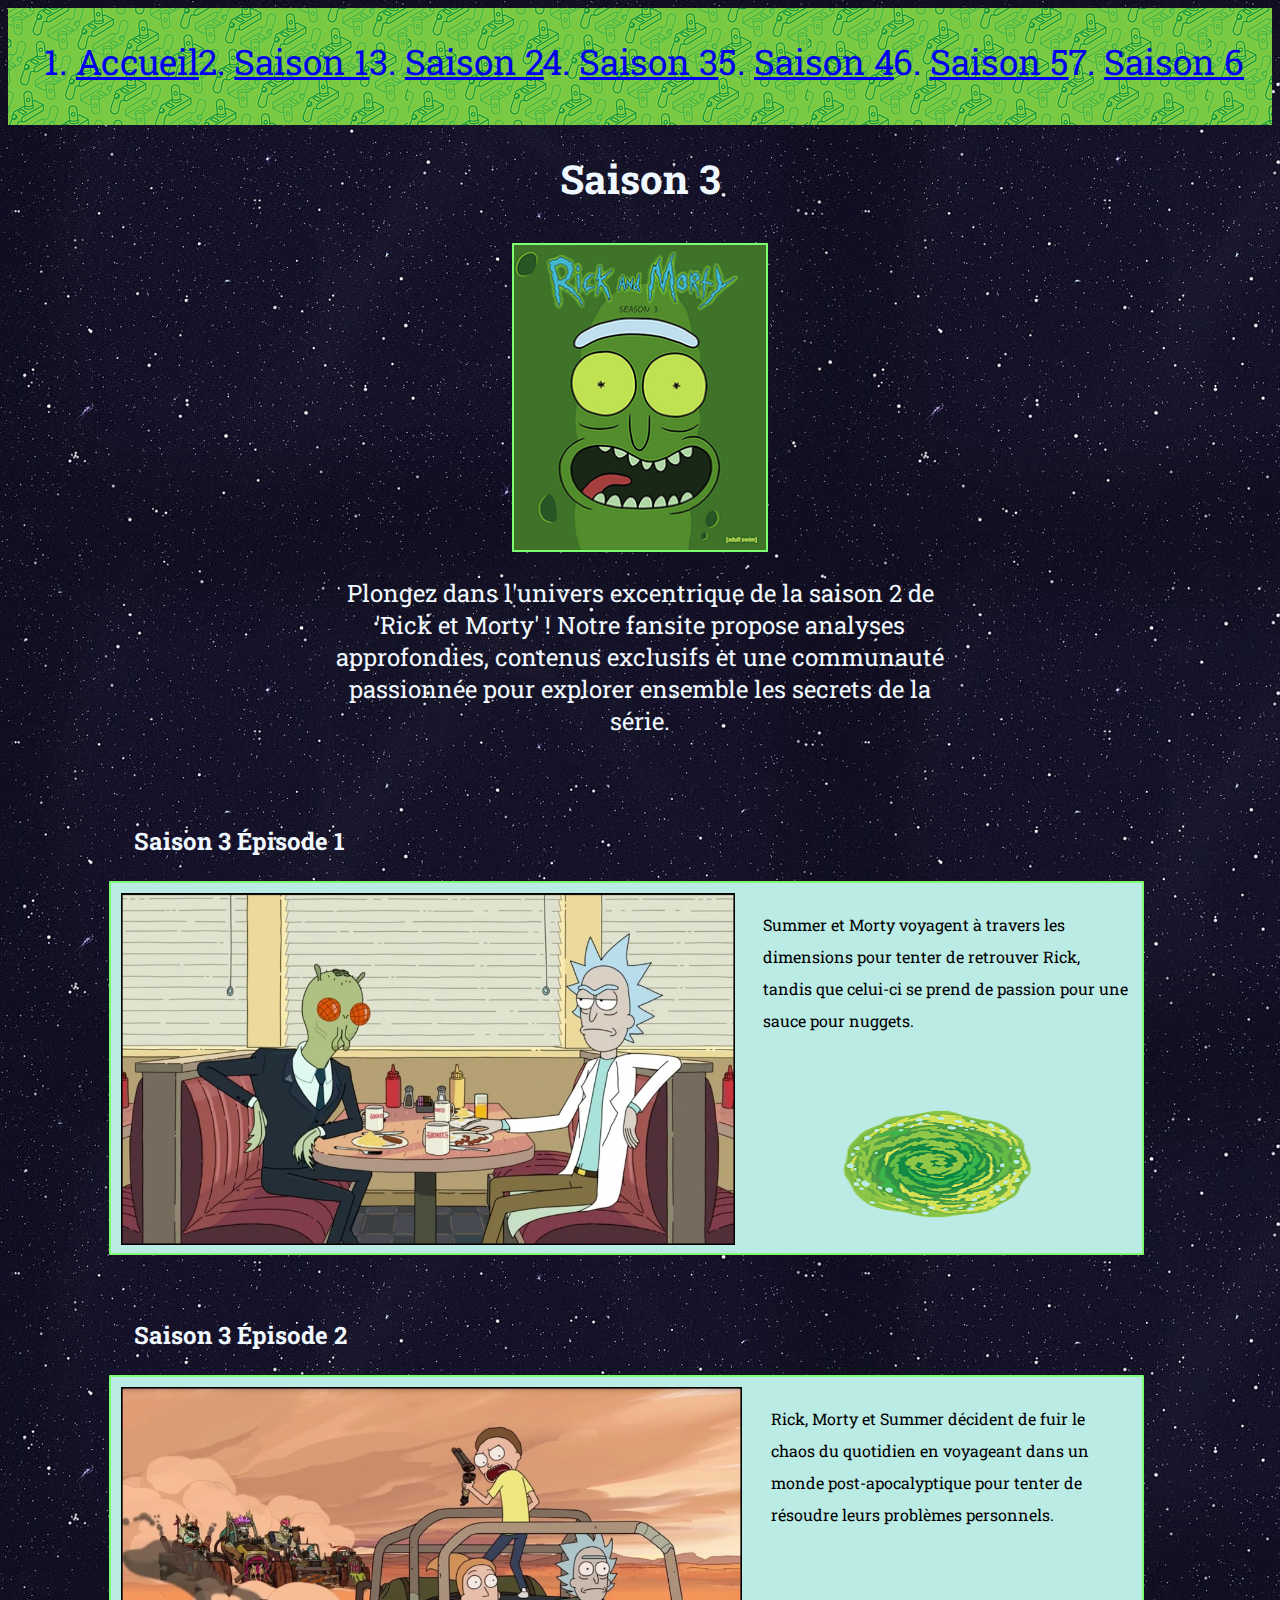
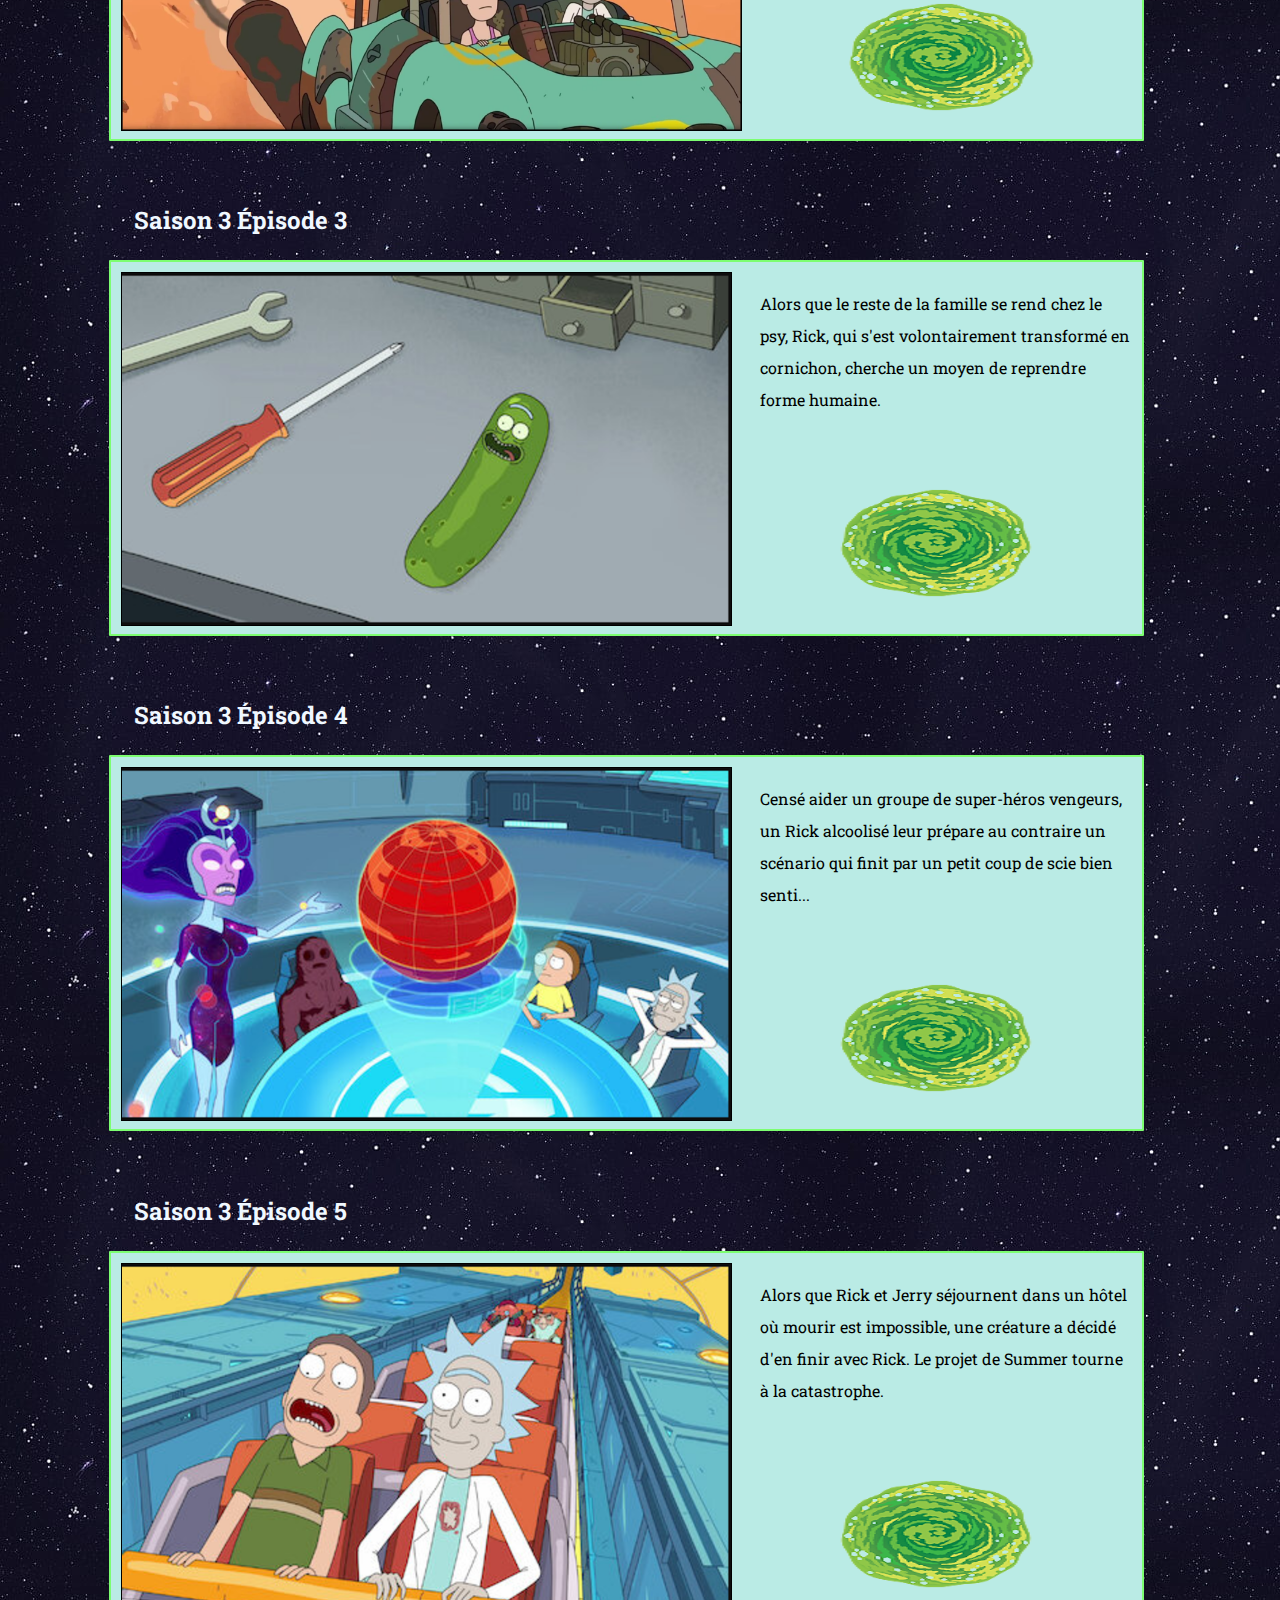
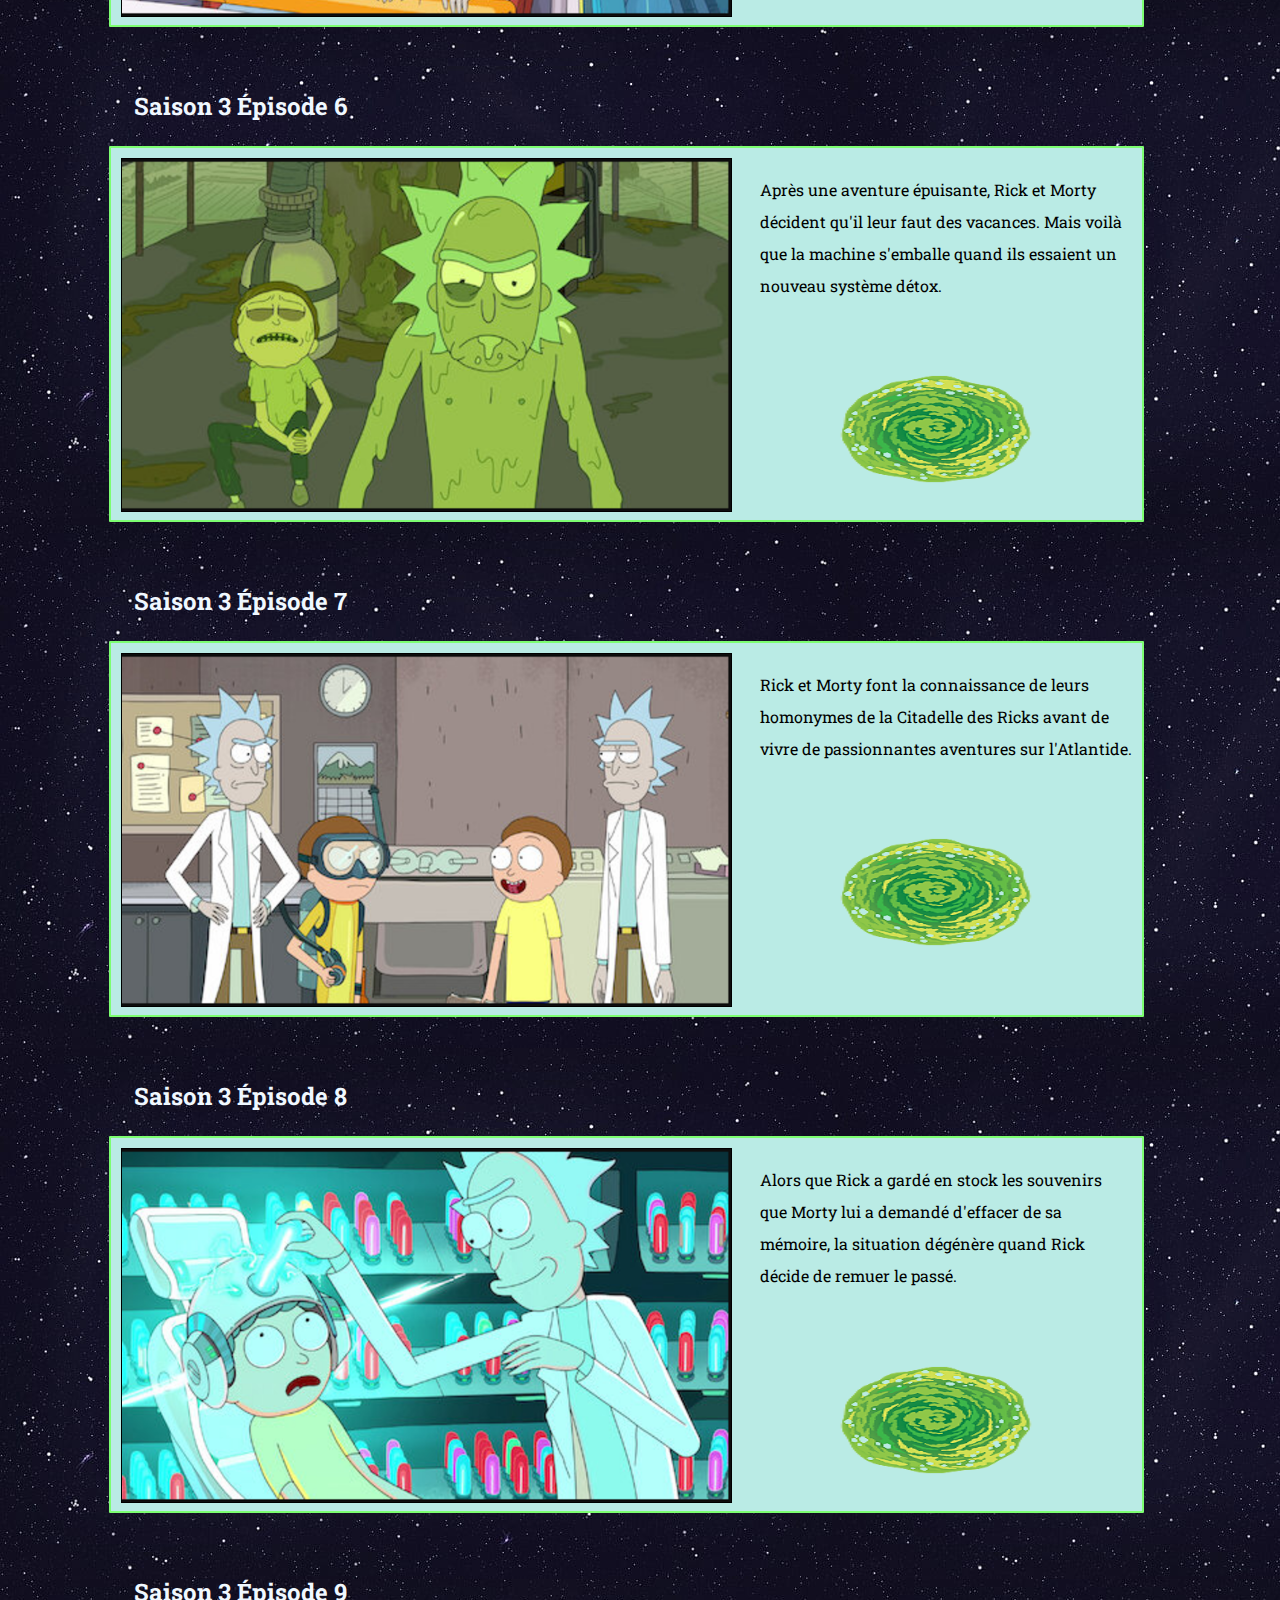
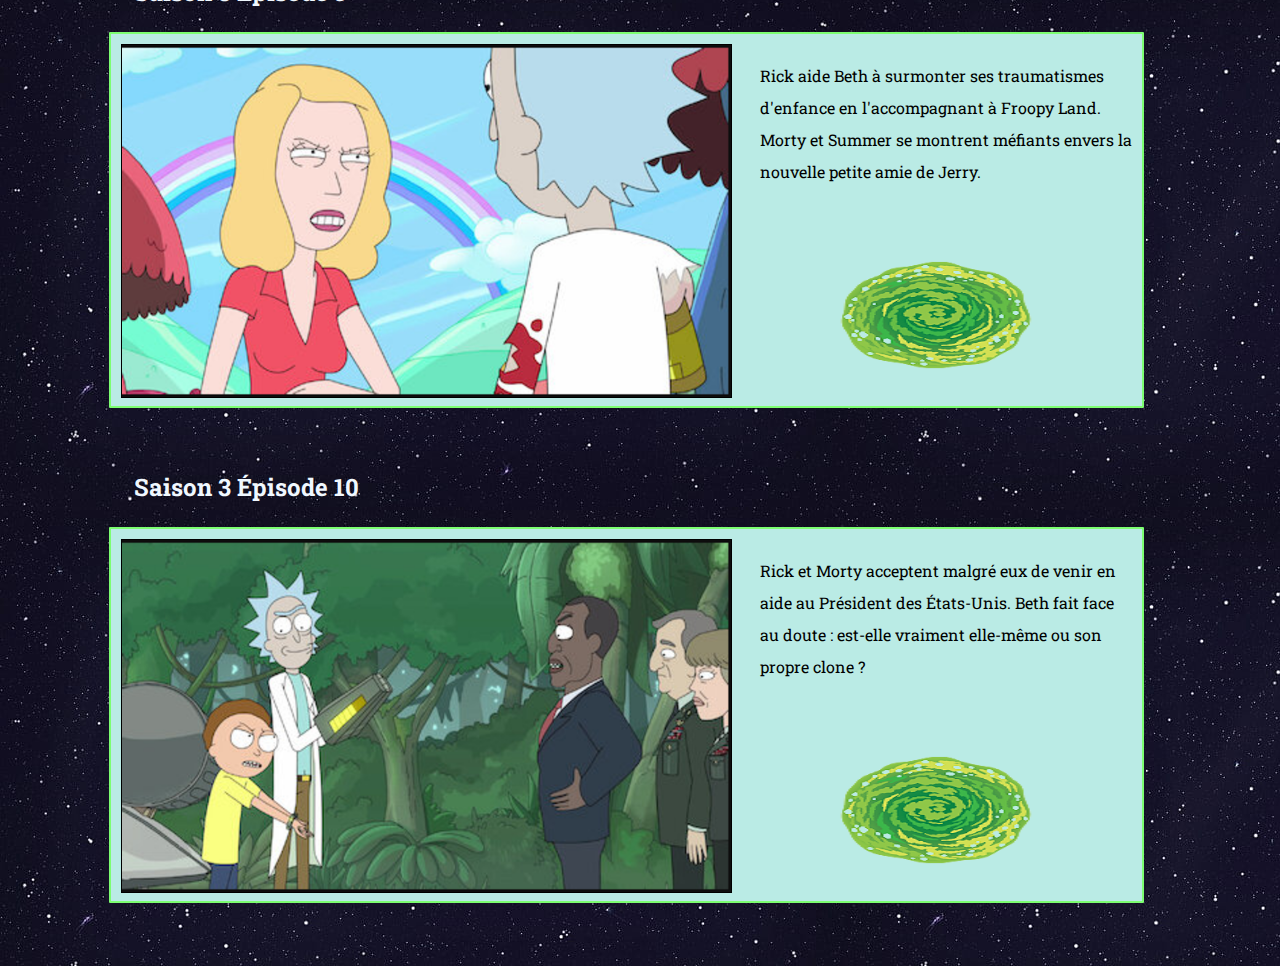
==== saison3.html @ 154de650 "Projet-presque-achevé" ====
<!DOCTYPE html>
<html lang="fr">

<head>
    <meta charset="UTF-8">
    <meta name="viewport" content="width=device-width, initial-scale=1.0">
    <link rel="stylesheet" href="fansite.css">
    <title>Saison 3</title>
</head>

<body>

    <header>
        <!-- Barre de Navigation -->
        <section class="header-form">
            <nav>
                <ul>
                    <a href="index.html">
                        <li>Accueil</li>
                    </a>
                    <a href="saison1.html">
                        <li>Saison 1</li>
                    </a>
                    <a href="saison2.html">
                        <li>Saison 2</li>
                    </a>
                    <a href="saison3.html">
                        <li>Saison 3</li>
                    </a>
                    <a href="saison4.html">
                        <li>Saison 4</li>
                    </a>
                    <a href="saison5.html">
                        <li>Saison 5</li>
                    </a>
                    <a href="saison6.html">
                        <li>Saison 6</li>
                    </a>
                </ul>
            </nav>
        </section>
    </header>

    <main>
        <section class="Describpage">
            <h1>Saison 3</h1>
            <div class="saison1-titre">
                <img class="saison1-titre-image" src="Images/saison3.png" alt="logo-titre">
            </div>
            <div class="description">
                <p id="description">Plongez dans l'univers excentrique de la saison 2 de 'Rick et Morty' ! Notre fansite
                    propose analyses approfondies, contenus exclusifs et une communauté passionnée pour explorer
                    ensemble les secrets de la série.</p>
            </div>
        </section>

        <section class="saison-episode">
            <h3>Saison 3 Épisode 1</h3>
            <div class="bloc-episode">
                <a href="saison1.html"><img class="image-episode" src="Images/s3-e1.png"
                        alt="image-saison1-episode-1"></a>
                <p class="psaison1">Summer et Morty voyagent à travers les dimensions pour tenter de retrouver Rick,
                    tandis que celui-ci se prend de passion pour une sauce pour nuggets.<img class="img-portal"
                        src="Images/Portail-removebg-preview.png" alt="logo-Portail"></p>

            </div>
            <h3>Saison 3 Épisode 2</h3>
            <div class="bloc-episode">
                <a href="saison1.html"><img class="image-episode" src="Images/s3-e2.png"
                        alt="image-saison1-episode-2"></a>
                <p class="psaison1">Rick, Morty et Summer décident de fuir le chaos du quotidien en voyageant dans un
                    monde post-apocalyptique pour tenter de résoudre leurs problèmes personnels.<img class="img-portal"
                        src="Images/Portail-removebg-preview.png" alt="logo-Portail"></p>
            </div>
            <h3>Saison 3 Épisode 3</h3>
            <div class="bloc-episode">
                <a href="saison1.html"><img class="image-episode" src="Images/s3-e3.png"
                        alt="image-saison1-episode-3"></a>
                <p class="psaison1">Alors que le reste de la famille se rend chez le psy, Rick, qui s'est volontairement
                    transformé en cornichon, cherche un moyen de reprendre forme humaine.<img class="img-portal"
                        src="Images/Portail-removebg-preview.png" alt="logo-Portail"></p>
            </div>
            <h3>Saison 3 Épisode 4</h3>
            <div class="bloc-episode">
                <a href="saison1.html"><img class="image-episode" src="Images/s3-e4.png"
                        alt="image-saison1-episode-4"></a>
                <p class="psaison1">Censé aider un groupe de super-héros vengeurs, un Rick alcoolisé leur prépare au
                    contraire un scénario qui finit par un petit coup de scie bien senti...<img class="img-portal"
                        src="Images/Portail-removebg-preview.png" alt="logo-Portail"></p>
            </div>
            <h3>Saison 3 Épisode 5</h3>
            <div class="bloc-episode">
                <a href="saison1.html"><img class="image-episode" src="Images/s3-e5.png"
                        alt="image-saison1-episode-5"></a>
                <p class="psaison1">Alors que Rick et Jerry séjournent dans un hôtel où mourir est impossible, une
                    créature a décidé d'en finir avec Rick. Le projet de Summer tourne à la catastrophe.<img
                        class="img-portal" src="Images/Portail-removebg-preview.png" alt="logo-Portail"></p>
            </div>
            <h3>Saison 3 Épisode 6</h3>
            <div class="bloc-episode">
                <a href="saison1.html"><img class="image-episode" src="Images/s3-e6.png"
                        alt="image-saison1-episode-6"></a>
                <p class="psaison1">Après une aventure épuisante, Rick et Morty décident qu'il leur faut des vacances.
                    Mais voilà que la machine s'emballe quand ils essaient un nouveau système détox.<img
                        class="img-portal" src="Images/Portail-removebg-preview.png" alt="logo-Portail"></p>
            </div>
            <h3>Saison 3 Épisode 7</h3>
            <div class="bloc-episode">
                <a href="saison1.html"><img class="image-episode" src="Images/s3-e7.png"
                        alt="image-saison1-episode-7"></a>
                <p class="psaison1">Rick et Morty font la connaissance de leurs homonymes de la Citadelle des Ricks
                    avant de vivre de passionnantes aventures sur l'Atlantide.<img class="img-portal"
                        src="Images/Portail-removebg-preview.png" alt="logo-Portail"></p>
            </div>
            <h3>Saison 3 Épisode 8</h3>
            <div class="bloc-episode">
                <a href="saison1.html"><img class="image-episode" src="Images/s3-e8.png"
                        alt="image-saison1-episode-8"></a>
                <p class="psaison1">Alors que Rick a gardé en stock les souvenirs que Morty lui a demandé d'effacer de
                    sa mémoire, la situation dégénère quand Rick décide de remuer le passé. <img class="img-portal"
                        src="Images/Portail-removebg-preview.png" alt="logo-Portail"></p>
            </div>
            <h3>Saison 3 Épisode 9</h3>
            <div class="bloc-episode">
                <a href="saison1.html"><img class="image-episode" src="Images/s3-e9.png"
                        alt="image-saison1-episode-9"></a>
                <p class="psaison1">Rick aide Beth à surmonter ses traumatismes d'enfance en l'accompagnant à Froopy
                    Land. Morty et Summer se montrent méfiants envers la nouvelle petite amie de Jerry.<img
                        class="img-portal" src="Images/Portail-removebg-preview.png" alt="logo-Portail"></p>
            </div>
            <h3>Saison 3 Épisode 10</h3>
            <div class="bloc-episode">
                <a href="saison1.html"><img class="image-episode" src="Images/s3-e10.png"
                        alt="image-saison1-episode-10"></a>
                <p class="psaison1">Rick et Morty acceptent malgré eux de venir en aide au Président des États-Unis.
                    Beth fait face au doute : est-elle vraiment elle-même ou son propre clone ?<img class="img-portal"
                        src="Images/Portail-removebg-preview.png" alt="logo-Portail"></p>
            </div>
        </section>
---- fansite.css ----
@font-face {
    font-family: 'roboto';
    font-family: 'Agbalumo';
    font-family: 'geologica';
    src: url("fonts/Geologica-VariableFont_CRSV\,SHRP\,slnt\,wght.ttf");
    src: url("fonts/Agbalumo-Regular.ttf") format("truetype");
    src: url("fonts/RobotoSlab-VariableFont_wght.ttf") format("truetype");
    ;
}

* {
    font-family: Geologica;
}

.header-form {
    border-radius: 130px;
}

body {
    background: url(Images/background-Real.jpg);
}

a{
    list-style: non;
}

ul {
    list-style-type: none;
    display: flex;
    justify-content: space-around;
    margin-top: 2%;
    font-size: 220%;
    color: white;
}

#bar-form {
    padding: 10px;
    font-size: 55%;
    border-radius: 30px;
    border: none;
    background-color: white;
}

header {
    background-image: url(Images/background.png);
    padding: 5px 10px;
    font-family: Agbalumo;
}


.logo-left1 {
    float: left;
    margin-top: 5%;
}

.logo-titre {
    display: flex;
    justify-content: center;
    padding-top: 4%;
}

.logo-right1 {
    float: right;
    margin-top: 5%;
    margin-left: 10%;
}

.logo-right2 {
    margin-left: 15%;
    padding-top: 50%;
}

.logo-left {
    display: grid;
    width: 20%;
    margin-right: 10%;
}

.logo-right {
    display: grid;
    width: 20%;
    margin-right: 10%;
}

.RetM {
    width: 150%;
    height: 60%;
}


.description {
    display: flex;
    justify-content: center;
    margin-bottom: 5%;
}

#description {
    display: flex;
    text-align: center;
    font-size: 150%;
    max-width: 50%;
    font-style: bold;
    margin-top: 2%;
    color: aliceblue;
}

.saison {
    display: grid;
    justify-content: space-around;
    float: left;
}

h2 {
    color: aliceblue;
    font-size: 150%;
}

.bloc1 {
    display: flex;
    background-color: #BAEBE5;
    border: solid #7dfe71 5px;
    border-radius: 1px;
    margin-bottom: 5%;
}

.saison1 {
    height: 240px;
    width: 204px;
    padding: 10px 10px;
}

.psaison1 {
    height: 200px;
    width: 60%;
    padding: auto;
    line-height: 200%;
    font-size: 100%;
    margin-left: 3%;
}

.bloc2 {
    display: flex;
    background-color: #F4F482;
    border: solid #7dfe71 5px;
    border-radius: 1px;
    margin-bottom: 5%;
}

.saison2 {
    height: 240px;
    width: 204px;
    padding: 10px 10px;
}

.psaison2 {
    height: 200px;
    width: 60%;
    padding: auto;
    line-height: 200%;
    font-size: 100%;
    margin-left: 3%;
}

.bloc3 {
    display: flex;
    background-color: #BAEBE5;
    border: solid #7dfe71 5px;
    border-radius: 1px;
    margin-bottom: 5%;
}

.saison3 {
    height: 240px;
    width: 204px;
    padding: 10px 10px;
}

.psaison3 {
    height: 200px;
    width: 60%;
    padding: auto;
    line-height: 200%;
    font-size: 100%;
    margin-left: 3%;
}

.bloc4 {
    display: flex;
    background-color: #F4F482;
    border: solid #7dfe71 5px;
    border-radius: 1px;
    margin-bottom: 5%;
}

.saison4 {
    height: 240px;
    width: 204px;
    padding: 10px 10px;
}

.psaison4 {
    height: 200px;
    width: 60%;
    padding: auto;
    line-height: 200%;
    font-size: 100%;
    margin-left: 3%;
}

.bloc5 {
    display: flex;
    background-color: #BAEBE5;
    border: solid #7dfe71 5px;
    border-radius: 1px;
    margin-bottom: 5%;
}

.saison5 {
    height: 240px;
    width: 204px;
    padding: 10px 10px;
}

.psaison5 {
    height: 200px;
    width: 60%;
    padding: auto;
    line-height: 200%;
    font-size: 100%;
    margin-left: 3%;
}

.bloc6 {
    display: flex;
    background-color: #F4F482;
    border: solid #7dfe71 5px;
    border-radius: 1px;
    margin-bottom: 5%;
}

.saison6 {
    height: 240px;
    width: 204px;
    padding: 10px 10px;
}

.psaison6 {
    height: 200px;
    width: 60%;
    padding: auto;
    line-height: 200%;
    font-size: 100%;
    margin-left: 3%;

}

.titre_second {
    height: 50%;
    width: 60%;
}

.entete {
    display: flex;
}


h1 {
    color: aliceblue;
    text-align: center;
    font-size: 250%;

}

h3 {
    margin-left: 10%;
    font-size: 150%;
    color: aliceblue;
}

.saison1-titre {
    display: flex;
    justify-content: center;
    margin-top: 3%;
}

.saison1-titre-image {
    height: 20%;
    width: 20%;
    border: solid #7dfe71 2px;
}

.bloc-episode {
    display: flex;
    justify-content: space-around;
    background-color: #BAEBE5;
    border: solid #7dfe71 2px;
    border-radius: 1px;
    margin-bottom: 5%;
    margin-left: 8%;
    width: 80%;
    height: 100%;
    padding: 10px;
}

.image-episode {
    height: 100%;
    width: 100%;
    border: solid black 1px;
}

.img-portal {
    height: 90%;
    width: 90%;
    margin-top: 10%;
}
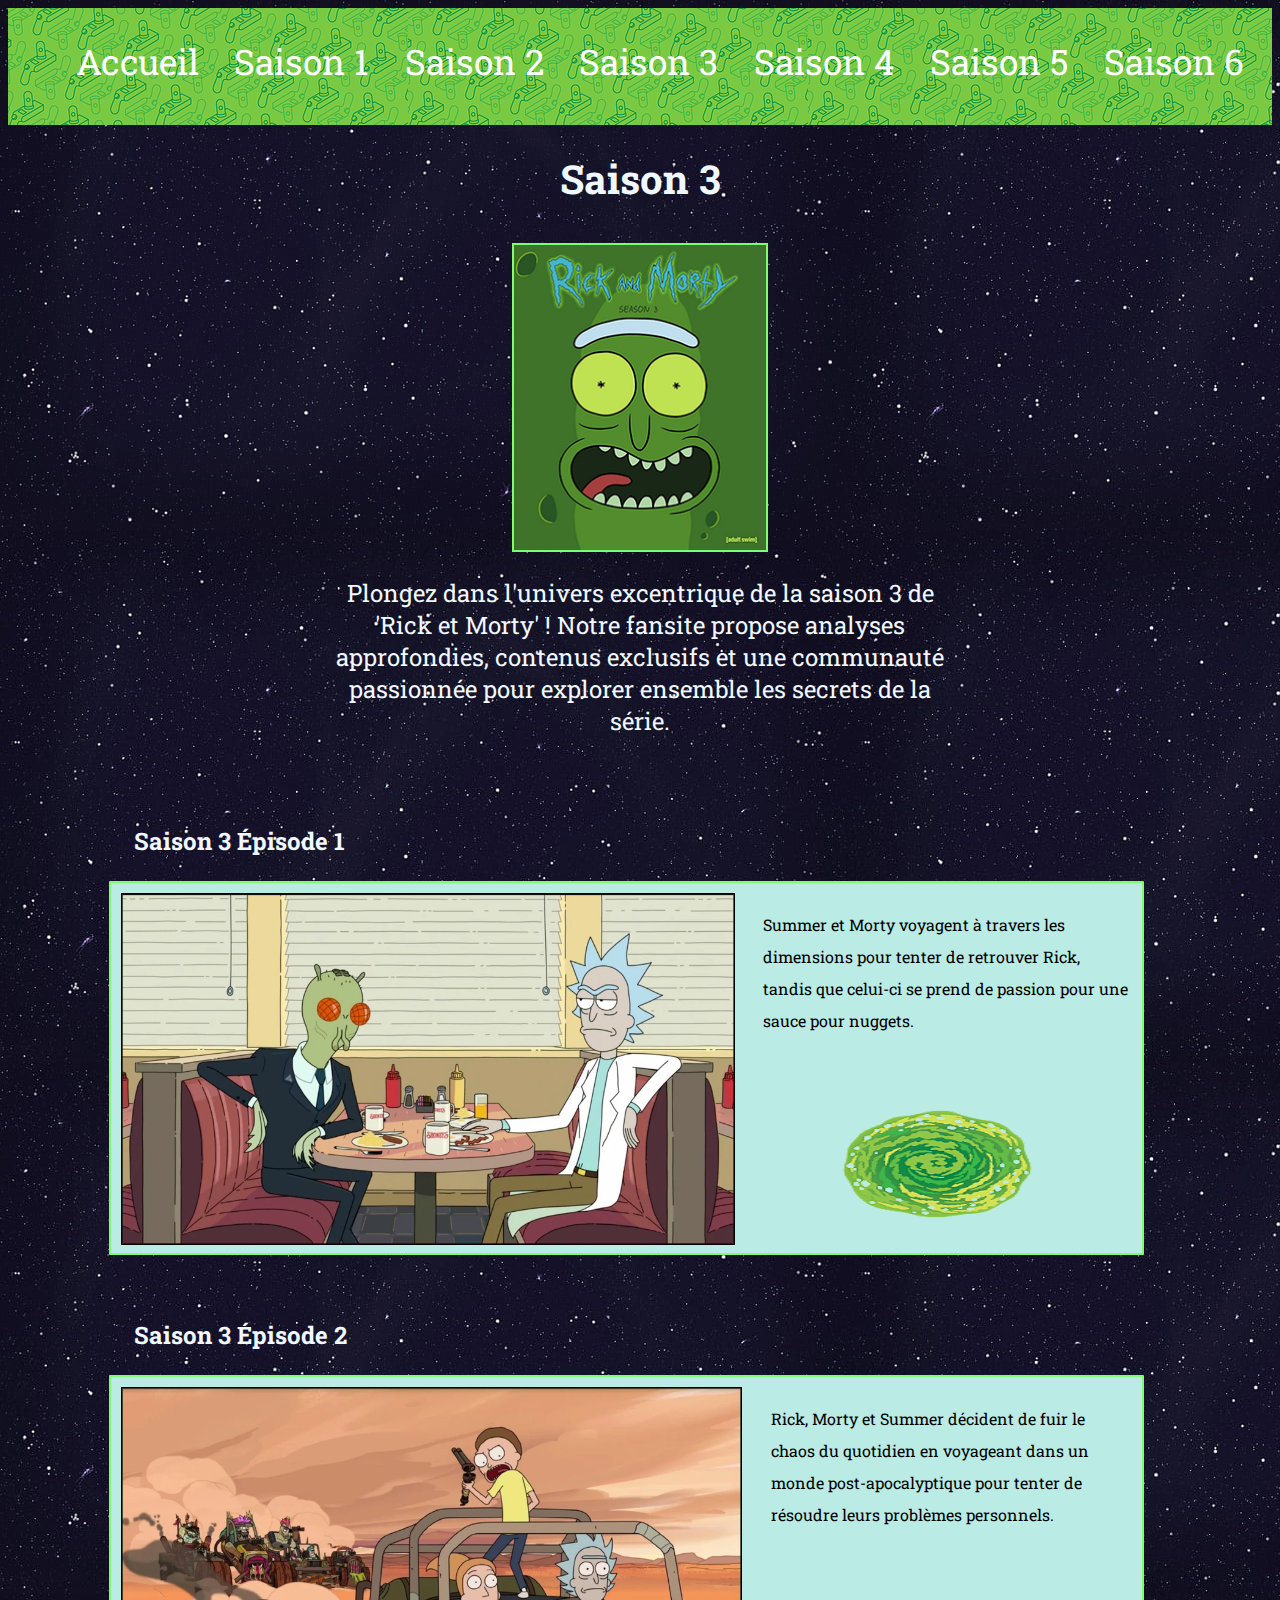
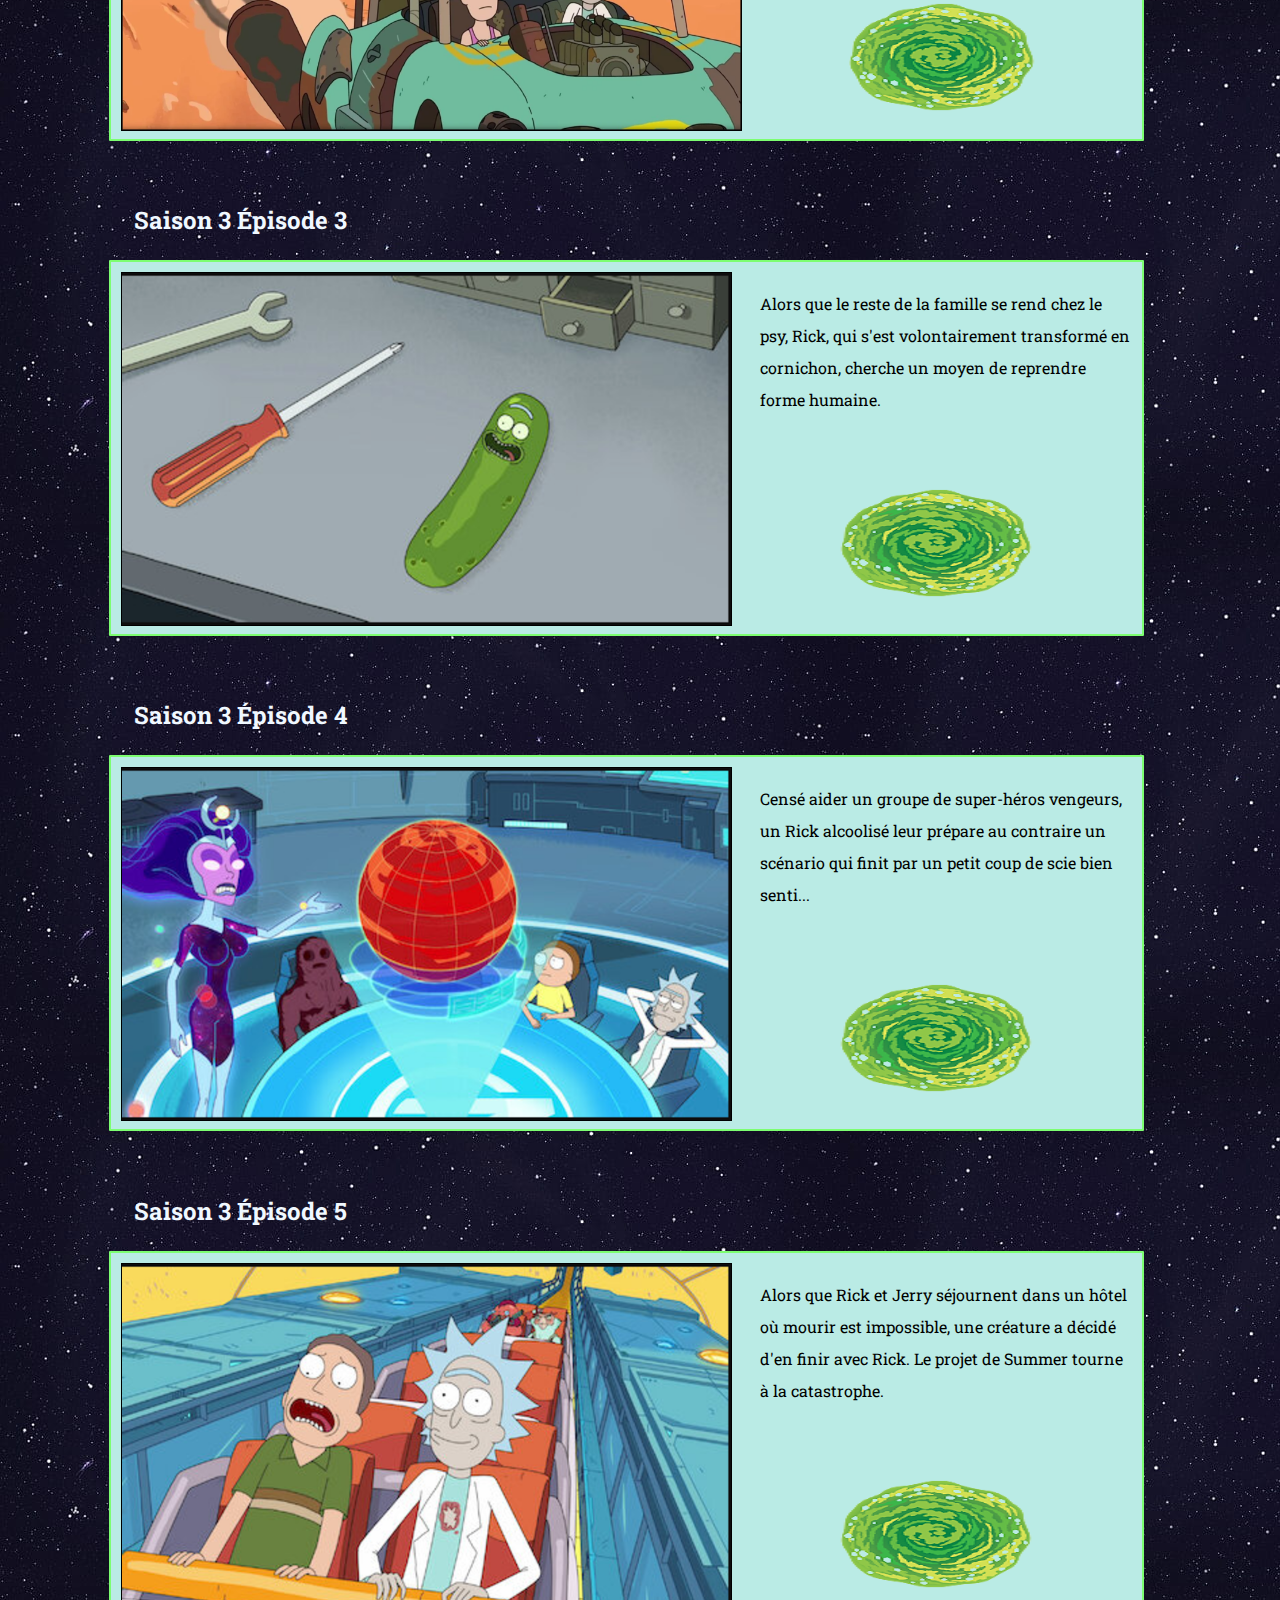
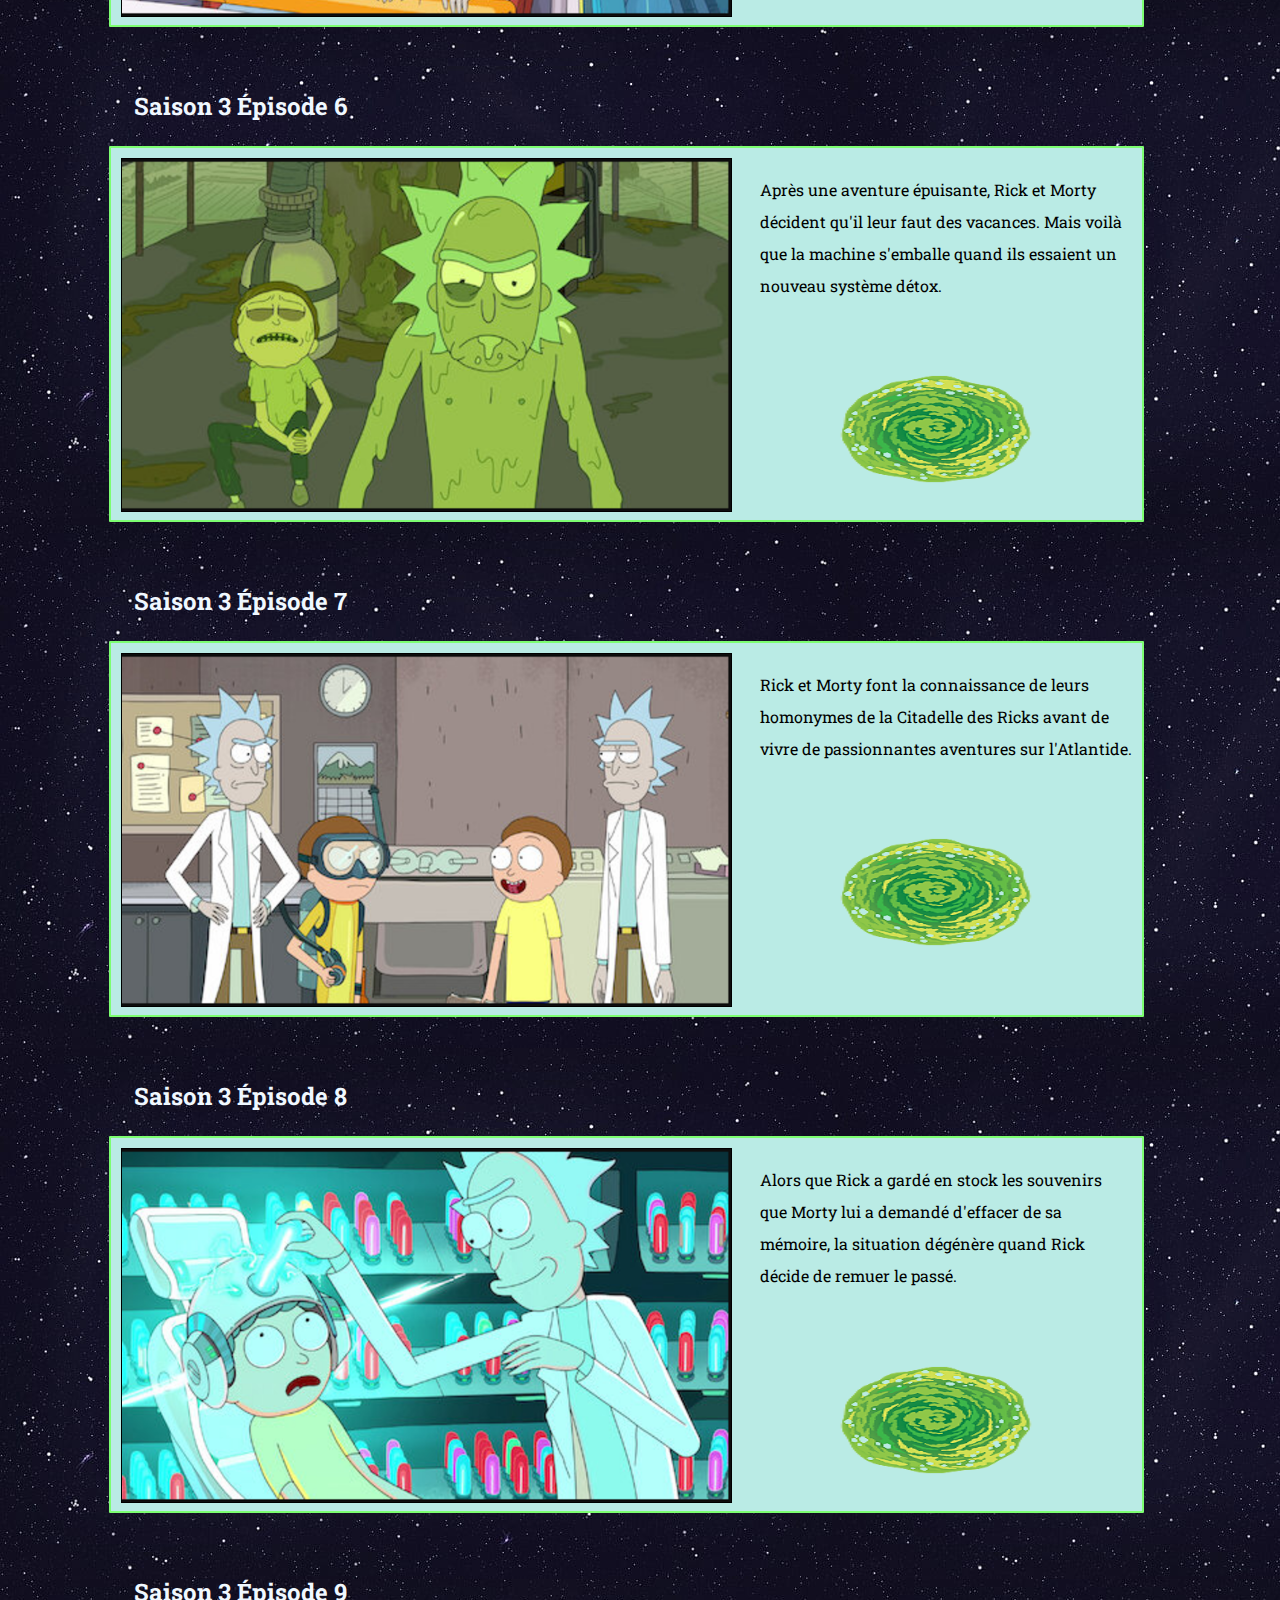
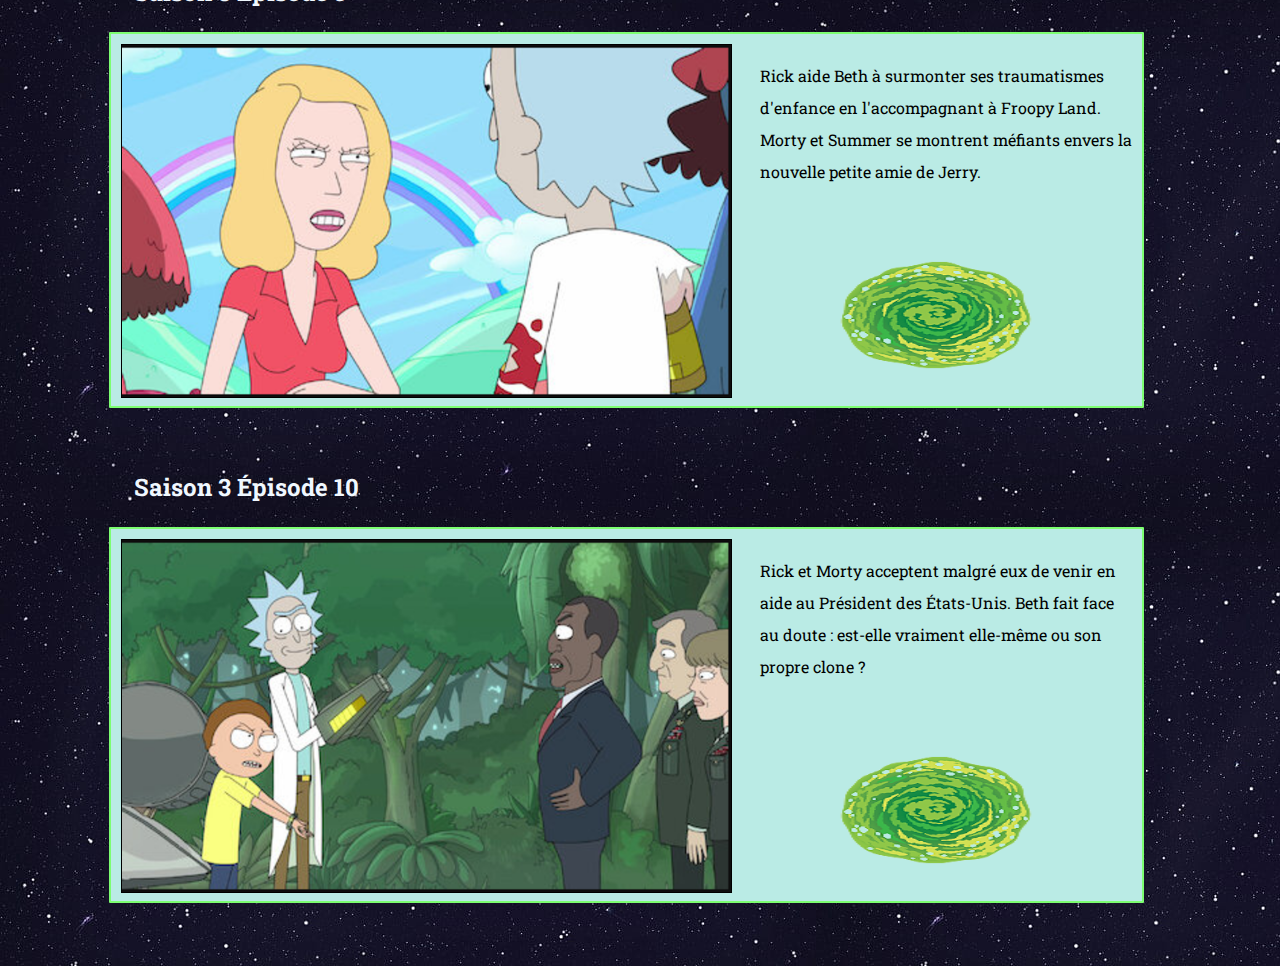
==== commit 1eba7c80: "projet fini" ====
--- a/saison3.html
+++ b/saison3.html
@@ -48,7 +48,7 @@
                 <img class="saison1-titre-image" src="Images/saison3.png" alt="logo-titre">
             </div>
             <div class="description">
-                <p id="description">Plongez dans l'univers excentrique de la saison 2 de 'Rick et Morty' ! Notre fansite
+                <p id="description">Plongez dans l'univers excentrique de la saison 3 de 'Rick et Morty' ! Notre fansite
                     propose analyses approfondies, contenus exclusifs et une communauté passionnée pour explorer
                     ensemble les secrets de la série.</p>
             </div>
--- a/fansite.css
+++ b/fansite.css
@@ -12,6 +12,10 @@
     font-family: Geologica;
 }
 
+nav ul li a:hover {
+    background-color: #C8B9B7; /* Couleur de fond légèrement foncée */
+    padding: 10px;
+}
 .header-form {
     border-radius: 130px;
 }
@@ -21,7 +25,9 @@
 }
 
 a{
-    list-style: non;
+    text-decoration: none;
+    list-style-type: none;
+    color: white;
 }
 
 ul {
